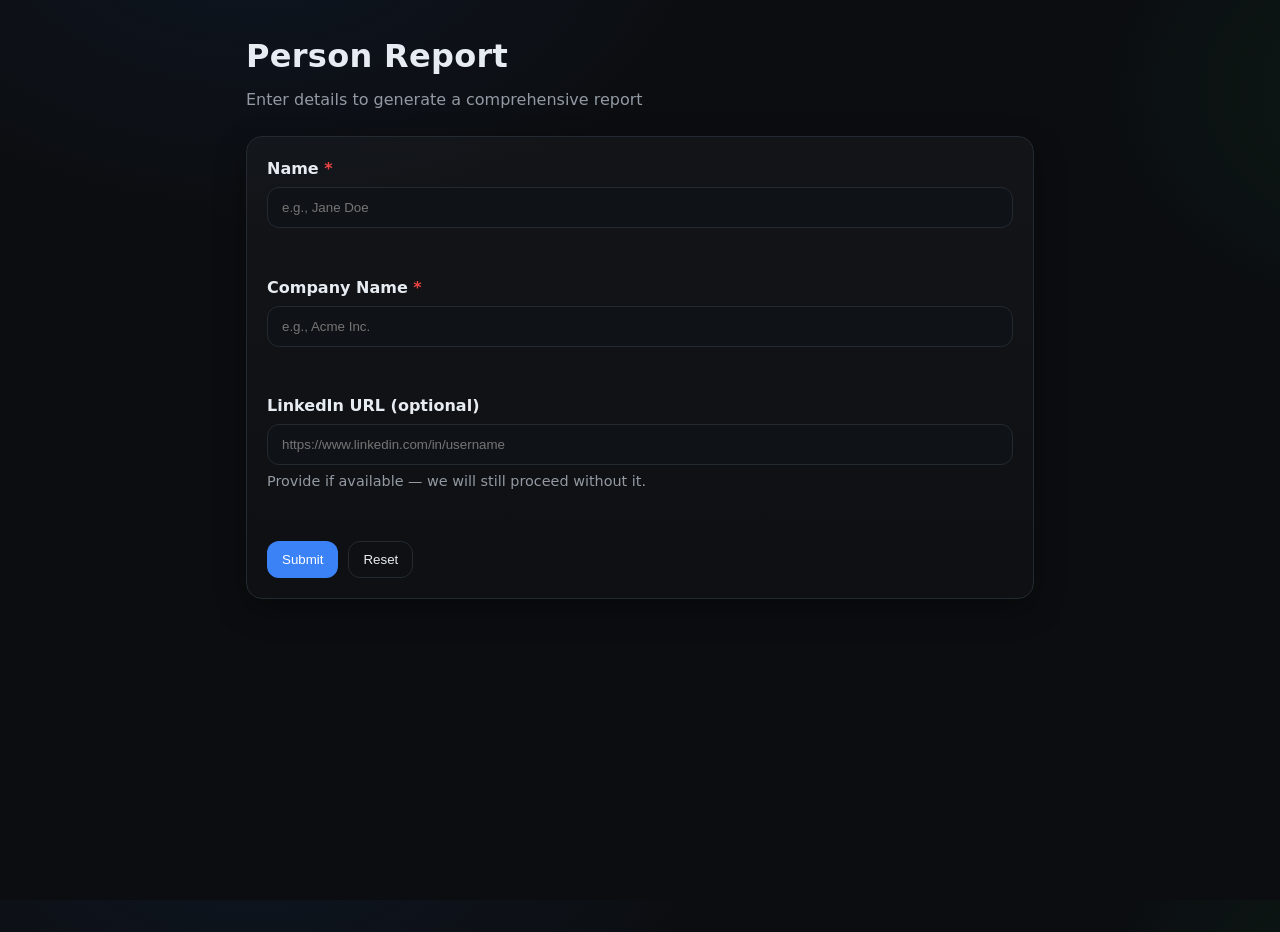
==== newLeadScrape/index.html @ 4917d870 "first" ====
<!doctype html>
<html lang="en">

<head>
  <meta charset="utf-8" />
  <meta name="viewport" content="width=device-width, initial-scale=1" />
  <title>Person Report</title>
  <link rel="stylesheet" href="./styles.css" />
</head>

<body>
  <main class="container">
    <header class="header">
      <h1>Person Report</h1>
      <p class="sub">Enter details to generate a comprehensive report</p>
    </header>

    <section class="card">
      <form id="personForm" novalidate>
        <div class="field">
          <label for="name">Name <span class="req">*</span></label>
          <input id="name" name="name" type="text" required placeholder="e.g., Jane Doe" autocomplete="name" />
          <p class="error" data-error-for="name"></p>
        </div>

        <div class="field">
          <label for="companyName">Company Name <span class="req">*</span></label>
          <input id="companyName" name="companyName" type="text" required placeholder="e.g., Acme Inc."
            autocomplete="organization" />
          <p class="error" data-error-for="companyName"></p>
        </div>

        <div class="field">
          <label for="linkedinUrl">LinkedIn URL (optional)</label>
          <input id="linkedinUrl" name="linkedinUrl" type="url" placeholder="https://www.linkedin.com/in/username"
            inputmode="url" />
          <p class="hint">Provide if available — we will still proceed without it.</p>
          <p class="error" data-error-for="linkedinUrl"></p>
        </div>

        <div class="actions">
          <button id="submitBtn" type="submit" class="btn primary">Submit</button>
          <button id="resetBtn" type="button" class="btn ghost">Reset</button>
        </div>
      </form>
    </section>

    <section id="statusSection" class="card hidden">
      <div class="row">
        <div>
          <h2>Status</h2>
          <p id="statusText" class="mono">Idle</p>
          <p id="countdownText" class="dim small"></p>
        </div>
        <div class="idbox">
          <p class="k">Request ID</p>
          <p id="requestIdText" class="mono">—</p>
          <button id="copyIdBtn" class="btn xs">Copy</button>
        </div>
      </div>
      <details class="details">
        <summary>Payload Preview</summary>
        <pre id="payloadPreview" class="code"></pre>
      </details>
      <div class="poll-actions">
        <button id="checkAgainBtn" class="btn ghost hidden">Check Again</button>
      </div>
    </section>

    <!-- <section id="resultSection" class="card hidden">
      <h2>Result (JSON)</h2>
      <pre id="resultJson" class="code"></pre>
    </section> -->

    <section id="resultSection" class="card hidden">
      <div class="tabs" id="resultTabs">
        <div class="tab-buttons">
          <button id="tabPreviewBtn" class="tab-btn active">Preview</button>
          <button id="tabJsonBtn" class="tab-btn">JSON</button>
        </div>
        <div class="tab-actions">
          <button id="copyPreviewBtn" class="btn xs">Copy Preview</button>
          <button id="copyJsonBtn" class="btn xs">Copy JSON</button>
        </div>
      </div>
      <div class="tab-panels">
        <div id="resultPreview" class="preview tab-panel active" aria-labelledby="tabPreviewBtn"></div>
        <pre id="resultJson" class="code tab-panel" aria-labelledby="tabJsonBtn"></pre>
      </div>
    </section>


    <section id="resumeBanner" class="banner hidden">
      <div>
        <strong>Active request found.</strong>
        <span>You can resume the previous submission or clear it.</span>
      </div>
      <div class="banner-actions">
        <button id="resumeBtn" class="btn">Resume</button>
        <button id="clearBtn" class="btn ghost">Clear</button>
      </div>
    </section>

  </main>

  <div id="overlay" class="overlay hidden" aria-live="polite" aria-busy="false">
    <div class="spinner" role="status" aria-label="Loading"></div>
    <p class="overlay-text">This might take several minutes…<br><span class="dim">(Phase 1: demo loader, no network
        calls yet)</span></p>
  </div>

  <script src="./config.js"></script>
  <script src="./app.js"></script>
</body>

</html>
---- newLeadScrape/styles.css ----
/* Minimal, clean styles for Phase 1 */
:root {
  --bg: #0b0d10;
  --card: #13171c;
  --muted: #939aa3;
  --text: #e7ecf2;
  --accent: #3b82f6;
  --accent-2: #22c55e;
  --danger: #ef4444;
  --border: #232a32;
  --mono: ui-monospace, SFMono-Regular, Menlo, Monaco, Consolas, "Liberation Mono", "Courier New", monospace;
  --radius: 16px;
  --shadow: 0 10px 30px rgba(0,0,0,0.35);
}

* { box-sizing: border-box; }
html, body { height: 100%; }
body {
  margin: 0;
  background: radial-gradient(1200px 800px at 20% -10%, rgba(59,130,246,0.08), transparent 40%),
              radial-gradient(800px 600px at 110% 10%, rgba(34,197,94,0.08), transparent 40%),
              var(--bg);
  color: var(--text);
  font-family: ui-sans-serif, system-ui, -apple-system, Segoe UI, Roboto, Ubuntu, Cantarell, Noto Sans, "Helvetica Neue", Arial, "Apple Color Emoji", "Segoe UI Emoji";
  line-height: 1.5;
}

.container {
  max-width: 820px;
  margin: 32px auto 64px;
  padding: 0 16px;
}

.header h1 {
  margin: 0 0 8px;
  letter-spacing: 0.3px;
}
.sub { color: var(--muted); margin: 0 0 24px; }

.card {
  background: linear-gradient(180deg, rgba(255,255,255,0.03), rgba(255,255,255,0.01));
  border: 1px solid var(--border);
  border-radius: var(--radius);
  padding: 20px;
  box-shadow: var(--shadow);
  margin-bottom: 16px;
}

.field { margin-bottom: 16px; }
label { display: block; margin-bottom: 6px; font-weight: 600; }
.req { color: var(--danger); }

input[type="text"], input[type="url"] {
  width: 100%;
  padding: 12px 14px;
  border-radius: 12px;
  border: 1px solid var(--border);
  background: #0f1317;
  color: var(--text);
  outline: none;
}
input:focus { border-color: var(--accent); box-shadow: 0 0 0 3px rgba(59,130,246,0.2); }

.hint { color: var(--muted); font-size: 0.9rem; margin-top: 6px; }
.error { color: var(--danger); font-size: 0.9rem; min-height: 1.2em; }

.actions { display: flex; gap: 10px; }
.btn {
  background: #1a222b;
  border: 1px solid var(--border);
  color: var(--text);
  padding: 10px 14px;
  border-radius: 12px;
  cursor: pointer;
  transition: transform .02s ease, background .2s ease, border-color .2s ease, opacity .2s;
}
.btn:hover { background: #202a35; }
.btn:disabled { opacity: 0.6; cursor: not-allowed; }
.btn.primary { background: var(--accent); border-color: transparent; color: white; }
.btn.ghost { background: transparent; }
.btn.xs { padding: 6px 10px; font-size: 0.85rem; }

.hidden { display: none !important; }
.mono { font-family: var(--mono); }
.dim { color: var(--muted); }

.row { display: flex; align-items: flex-end; justify-content: space-between; gap: 16px; }
.idbox {
  background: #0f1317;
  border: 1px solid var(--border);
  padding: 10px 12px;
  border-radius: 12px;
  min-width: 280px;
}
.idbox .k { color: var(--muted); margin: 0 0 4px; font-size: 0.9rem; }
.code {
  background: #0b0f13;
  color: #dbe7f3;
  border: 1px solid var(--border);
  border-radius: 12px;
  padding: 12px;
  overflow: auto;
}

.details summary { cursor: pointer; padding: 6px 0; }

.banner {
  display: flex;
  align-items: center;
  justify-content: space-between;
  gap: 12px;
  padding: 14px 16px;
  border-radius: 12px;
  border: 1px solid var(--border);
  background: rgba(59,130,246,0.08);
  color: #dbeafe;
}

.overlay {
  position: fixed;
  inset: 0;
  background: rgba(0,0,0,0.55);
  display: grid;
  place-items: center;
  gap: 10px;
  text-align: center;
  padding: 20px;
}
.overlay.hidden { display: none; }
.overlay .overlay-text { margin-top: 12px; color: #c7d2fe; }

.spinner {
  width: 48px;
  height: 48px;
  border-radius: 50%;
  border: 4px solid rgba(255,255,255,0.18);
  border-top-color: white;
  animation: spin 1s linear infinite;
}
@keyframes spin { to { transform: rotate(360deg); } }

footer { color: var(--muted); text-align: center; padding: 24px 0; }


.small { font-size: 0.9rem; }
.poll-actions { margin-top: 12px; display: flex; gap: 10px; }


/* Tabs */
.tabs { display: flex; align-items: center; justify-content: space-between; gap: 12px; margin-bottom: 10px; }
.tab-buttons { display: flex; gap: 6px; }
.tab-btn { background: #0f1317; border: 1px solid var(--border); color: var(--text); padding: 8px 10px; border-radius: 10px; cursor: pointer; }
.tab-btn.active { background: var(--accent); border-color: transparent; color: white; }
.tab-actions { display: flex; gap: 8px; }
.tab-panel { display: none; }
.tab-panel.active { display: block; }

/* Preview "Postman-style" key/value table */
.preview { border: 1px solid var(--border); border-radius: 12px; overflow: hidden; }
.preview table { width: 100%; border-collapse: collapse; }
.preview th, .preview td { padding: 10px 12px; border-bottom: 1px solid var(--border); vertical-align: top; }
.preview th { width: 240px; color: var(--muted); text-align: left; background: rgba(255,255,255,0.02); }
.preview tr:last-child td, .preview tr:last-child th { border-bottom: none; }
.preview .val { white-space: pre-wrap; word-break: break-word; }
.preview .val a { color: var(--accent); text-decoration: none; }
.preview .val a:hover { text-decoration: underline; }
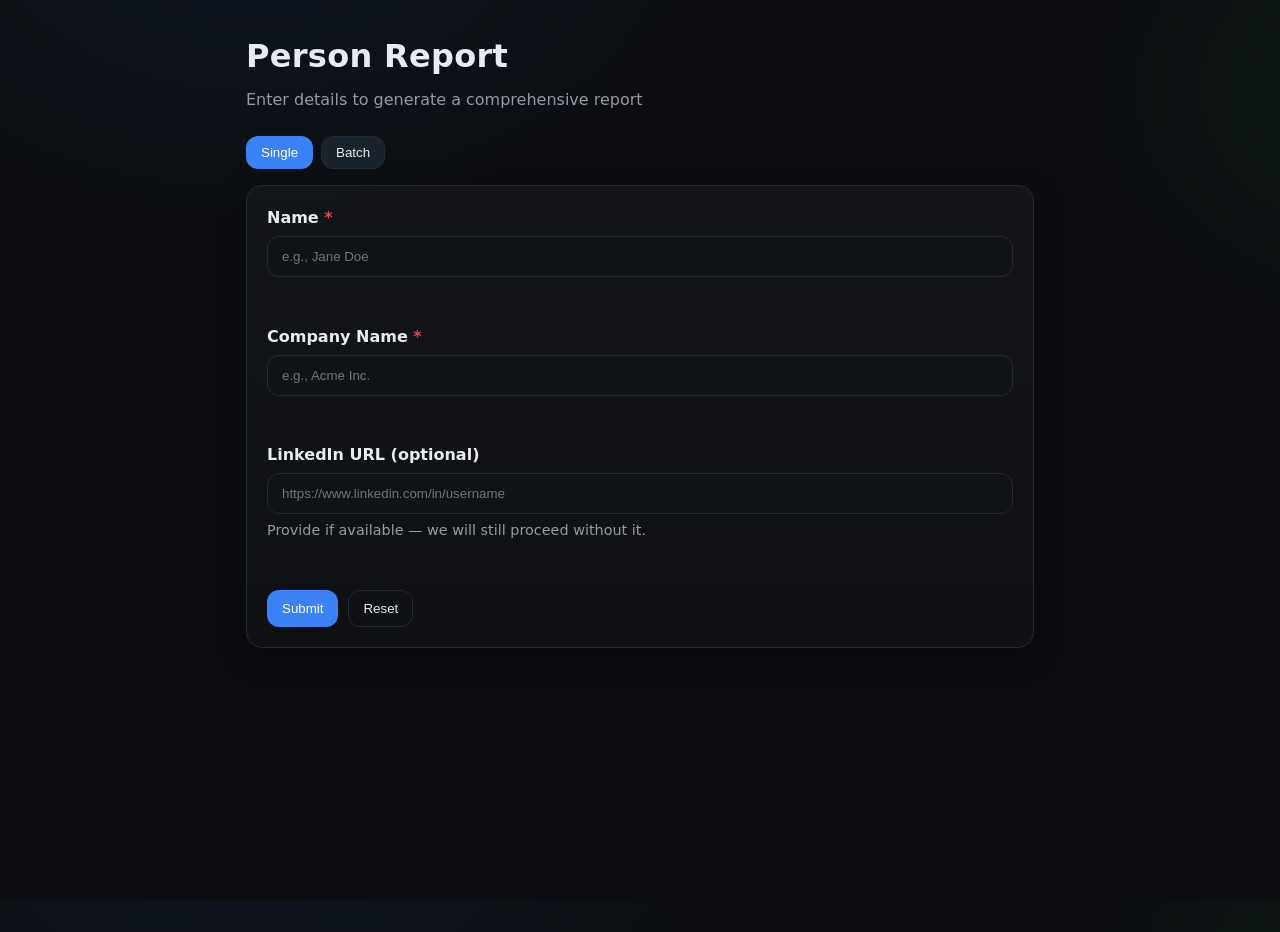
==== commit ba5509bd: "added linkedin post pages and update lead scrape page" ====
--- a/newLeadScrape/index.html
+++ b/newLeadScrape/index.html
@@ -15,7 +15,13 @@
       <p class="sub">Enter details to generate a comprehensive report</p>
     </header>
 
-    <section class="card">
+    <!-- Mode selector: choose between single lead search and batch upload -->
+    <div id="modeSelector" class="mode-selector">
+      <button id="modeSingleBtn" type="button" class="mode-btn" aria-pressed="true">Single</button>
+      <button id="modeBatchBtn" type="button" class="mode-btn" aria-pressed="false">Batch</button>
+    </div>
+
+    <section id="singleSection" class="card">
       <form id="personForm" novalidate>
         <div class="field">
           <label for="name">Name <span class="req">*</span></label>
@@ -43,6 +49,28 @@
           <button id="resetBtn" type="button" class="btn ghost">Reset</button>
         </div>
       </form>
+    </section>
+
+    <!-- Batch upload section -->
+    <section id="batchSection" class="card">
+      <h2>Batch Upload</h2>
+      <p>Upload a CSV (comma separated values) file with columns <strong>Name</strong>,
+        <strong>Company</strong>, and <strong>LinkedInUrl</strong>. Only the first N rows
+        (default 15) will be processed.</p>
+      <div class="field">
+        <label for="batchFile">CSV File</label>
+        <input id="batchFile" type="file" accept=".csv" />
+      </div>
+      <div class="actions batch-actions">
+        <button id="batchSampleBtn" type="button" class="btn ghost">Sample CSV</button>
+        <button id="batchStartBtn" type="button" class="btn primary" disabled>Start Batch</button>
+        <button id="batchCancelBtn" type="button" class="btn ghost hidden">Cancel</button>
+        <!-- Reset button to allow uploading a new CSV after a batch completes or is cancelled -->
+        <button id="batchResetBtn" type="button" class="btn ghost hidden">Reset</button>
+        <button id="batchDownloadBtn" type="button" class="btn" disabled>Download Results</button>
+      </div>
+      <!-- Progress log for batch status updates -->
+      <pre id="batchProgress" class="log"></pre>
     </section>
 
     <section id="statusSection" class="card hidden">
--- a/newLeadScrape/styles.css
+++ b/newLeadScrape/styles.css
@@ -164,3 +164,41 @@
 .preview .val { white-space: pre-wrap; word-break: break-word; }
 .preview .val a { color: var(--accent); text-decoration: none; }
 .preview .val a:hover { text-decoration: underline; }
+
+/* Batch upload progress log */
+.log {
+  background: #0b0f13;
+  border: 1px solid var(--border);
+  border-radius: 12px;
+  padding: 12px;
+  height: 200px;
+  overflow-y: auto;
+  font-family: var(--mono);
+  font-size: 0.9rem;
+  white-space: pre-wrap;
+}
+
+/* Mode selector (single vs batch) */
+.mode-selector {
+  display: flex;
+  gap: 8px;
+  margin-bottom: 16px;
+}
+.mode-btn {
+  background: #1a222b;
+  border: 1px solid var(--border);
+  color: var(--text);
+  padding: 8px 14px;
+  border-radius: 12px;
+  cursor: pointer;
+  transition: background 0.2s, border-color 0.2s;
+}
+.mode-btn[aria-pressed="true"] {
+  background: var(--accent);
+  border-color: transparent;
+  color: white;
+}
+.mode-btn:disabled {
+  opacity: 0.6;
+  cursor: not-allowed;
+}
